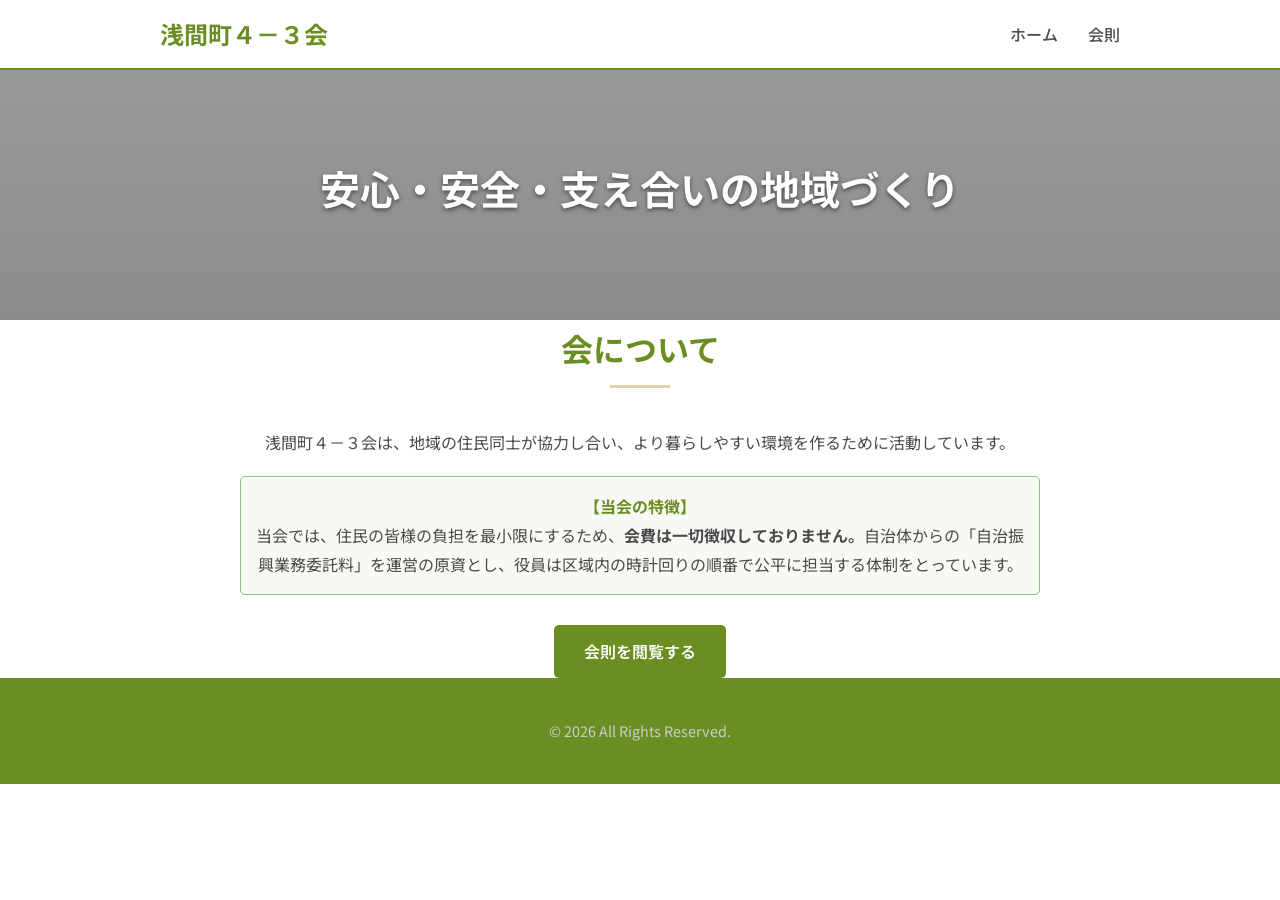
==== index.html @ 643a7019 "新規追加" ====
<!DOCTYPE html>
<html lang="ja">

<head>
    <meta charset="UTF-8">
    <meta name="viewport" content="width=device-width, initial-scale=1.0">
    <title>浅間町４－３会 公式サイト</title>
    <meta name="description" content="浅間町４－３会の活動情報や会則を掲載しています。地域住民の皆様が安心して暮らせるまちづくりを目指しています。">
    <link rel="preconnect" href="https://fonts.googleapis.com">
    <link rel="preconnect" href="https://fonts.gstatic.com" crossorigin>
    <link href="https://fonts.googleapis.com/css2?family=Noto+Sans+JP:wght@400;500;700&display=swap" rel="stylesheet">
    <link rel="stylesheet" href="style.css">
</head>

<body>
    <header>
        <div class="container">
            <a href="index.html" class="logo">浅間町４－３会</a>
            <nav>
                <ul>
                    <li><a href="index.html">ホーム</a></li>
                    <li><a href="bylaws.html">会則</a></li>
                </ul>
            </nav>
        </div>
    </header>

    <main>
        <section class="hero">
            <div class="hero-content">
                <h1>安心・安全・支え合いの地域づくり</h1>
            </div>
        </section>

        <section id="about" class="container">
            <h2 class="section-title">会について</h2>
            <div style="max-width: 800px; margin: 0 auto; text-align: center;">
                <p>浅間町４－３会は、地域の住民同士が協力し合い、より暮らしやすい環境を作るために活動しています。</p>
                <div
                    style="margin: 20px 0; padding: 15px; background-color: var(--secondary-color); border-radius: 5px; border: 1px solid var(--primary-light);">
                    <p style="font-weight: 700; color: var(--primary-color);">【当会の特徴】</p>
                    <p>当会では、住民の皆様の負担を最小限にするため、<strong>会費は一切徴収しておりません。</strong>自治体からの「自治振興業務委託料」を運営の原資とし、役員は区域内の時計回りの順番で公平に担当する体制をとっています。
                    </p>
                </div>
                <div style="margin-top: 30px;">
                    <a href="bylaws.html" class="btn">会則を閲覧する</a>
                </div>
            </div>
        </section>
    </main>

    <footer>
        <div class="container">
            <p class="copyright">&copy; 2026 All Rights Reserved.</p>
        </div>
    </footer>
    <script src="script.js"></script>
</body>

</html>
---- style.css ----
:root {
    /* Color Palette - Sage Green & Warm Neutrals for Modern/Calm look */
    --primary-color: #6b8e23;
    /* Olive Drab / Sage-ish */
    --primary-light: #8fbc8f;
    /* Dark Sea Green */
    --secondary-color: #f8f9f5;
    /* Off White with a hint of green */
    --accent-color: #e9d1a8;
    /* Warm Sand / Straw */
    --text-color: #4a4a4a;
    --text-muted: #7a7a7a;
    --bg-color: #ffffff;
    --border-color: #e2e2e2;

    /* Typography */
    --font-main: 'Noto Sans JP', sans-serif;

    /* Layout */
    --container-width: 1000px;
    --header-height: 70px;
}

* {
    margin: 0;
    padding: 0;
    box-sizing: border-box;
}

body {
    font-family: var(--font-main);
    color: var(--text-color);
    background-color: var(--bg-color);
    line-height: 1.8;
}

a {
    text-decoration: none;
    color: inherit;
    transition: 0.3s;
}

ul {
    list-style: none;
}

.container {
    max-width: var(--container-width);
    margin: 0 auto;
    padding: 0 20px;
}

/* Header */
header {
    height: var(--header-height);
    background: var(--bg-color);
    border-bottom: 2px solid var(--primary-color);
    position: sticky;
    top: 0;
    z-index: 1000;
    display: flex;
    align-items: center;
}

header .container {
    display: flex;
    justify-content: space-between;
    align-items: center;
    width: 100%;
}

.logo {
    font-size: 1.5rem;
    font-weight: 700;
    color: var(--primary-color);
}

nav ul {
    display: flex;
    gap: 30px;
}

nav ul li a {
    font-weight: 500;
    position: relative;
}

nav ul li a:hover {
    color: var(--primary-light);
}

/* Hero Section */
.hero {
    height: 250px;
    /* 府中市の「けやき並木」をイメージした、より遠景（引き）から見た明け方の高品質画像 */
    background: linear-gradient(rgba(0, 0, 0, 0.4), rgba(0, 0, 0, 0.45)),
        url('https://images.unsplash.com/photo-1470252649378-9c29740c9fa8?auto=format&fit=crop&w=1920&q=80') center/cover no-repeat;
    display: flex;
    align-items: center;
    justify-content: center;
    color: #fff;
    text-align: center;
    position: relative;
}

.hero-content {
    max-width: 800px;
    padding: 0 20px;
}

.hero-content h1 {
    font-size: 2.5rem;
    margin-bottom: 15px;
    text-shadow: 0 2px 4px rgba(0, 0, 0, 0.5);
}

.hero-content p {
    font-size: 1.2rem;
    text-shadow: 0 2px 4px rgba(0, 0, 0, 0.5);
}

/* Sections */
section {
    padding: 80px 0;
}

.section-title {
    font-size: 2rem;
    text-align: center;
    margin-bottom: 40px;
    color: var(--primary-color);
    position: relative;
    padding-bottom: 10px;
}

.section-title::after {
    content: '';
    position: absolute;
    bottom: 0;
    left: 50%;
    transform: translateX(-50%);
    width: 60px;
    height: 3px;
    background: var(--accent-color);
}

/* Buttons */
.btn {
    display: inline-block;
    padding: 12px 30px;
    background: var(--primary-color);
    color: #fff;
    border-radius: 5px;
    font-weight: 600;
    transition: 0.3s;
}

.btn:hover {
    background: var(--primary-light);
    transform: translateY(-2px);
}

/* Footer */
footer {
    background: var(--primary-color);
    color: #fff;
    padding: 40px 0;
    text-align: center;
}

.footer-info {
    margin-bottom: 20px;
}

.copyright {
    font-size: 0.9rem;
    color: #ccc;
}

/* Bylaws Page Specifics */
.bylaws-layout {
    display: grid;
    grid-template-columns: 280px 1fr;
    gap: 40px;
    align-items: flex-start;
}

.sidebar {
    position: sticky;
    top: calc(var(--header-height) + 20px);
    background: var(--secondary-color);
    padding: 20px;
    border-radius: 8px;
    border: 1px solid var(--border-color);
}

.sidebar h3 {
    font-size: 1.1rem;
    margin-bottom: 15px;
    border-bottom: 1px solid var(--border-color);
    padding-bottom: 10px;
}

.toc li {
    margin-bottom: 10px;
}

.toc a {
    font-size: 0.95rem;
    color: var(--text-muted);
}

.toc a.active,
.toc a:hover {
    color: var(--primary-color);
    font-weight: 600;
}

.bylaws-content article {
    background: #fff;
}

.bylaws-content h2 {
    margin-top: 40px;
    padding-bottom: 10px;
    border-bottom: 2px solid var(--primary-color);
    color: var(--primary-color);
}

.bylaws-content h2:first-child {
    margin-top: 0;
}

.clause {
    margin: 25px 0;
}

.clause h3 {
    font-size: 1.2rem;
    margin-bottom: 10px;
    color: var(--primary-light);
}

/* Responsive */
@media (max-width: 768px) {
    .bylaws-layout {
        grid-template-columns: 1fr;
    }

    .sidebar {
        display: none;
        /* In full version, use a drawer */
    }

    nav ul {
        display: none;
    }
}
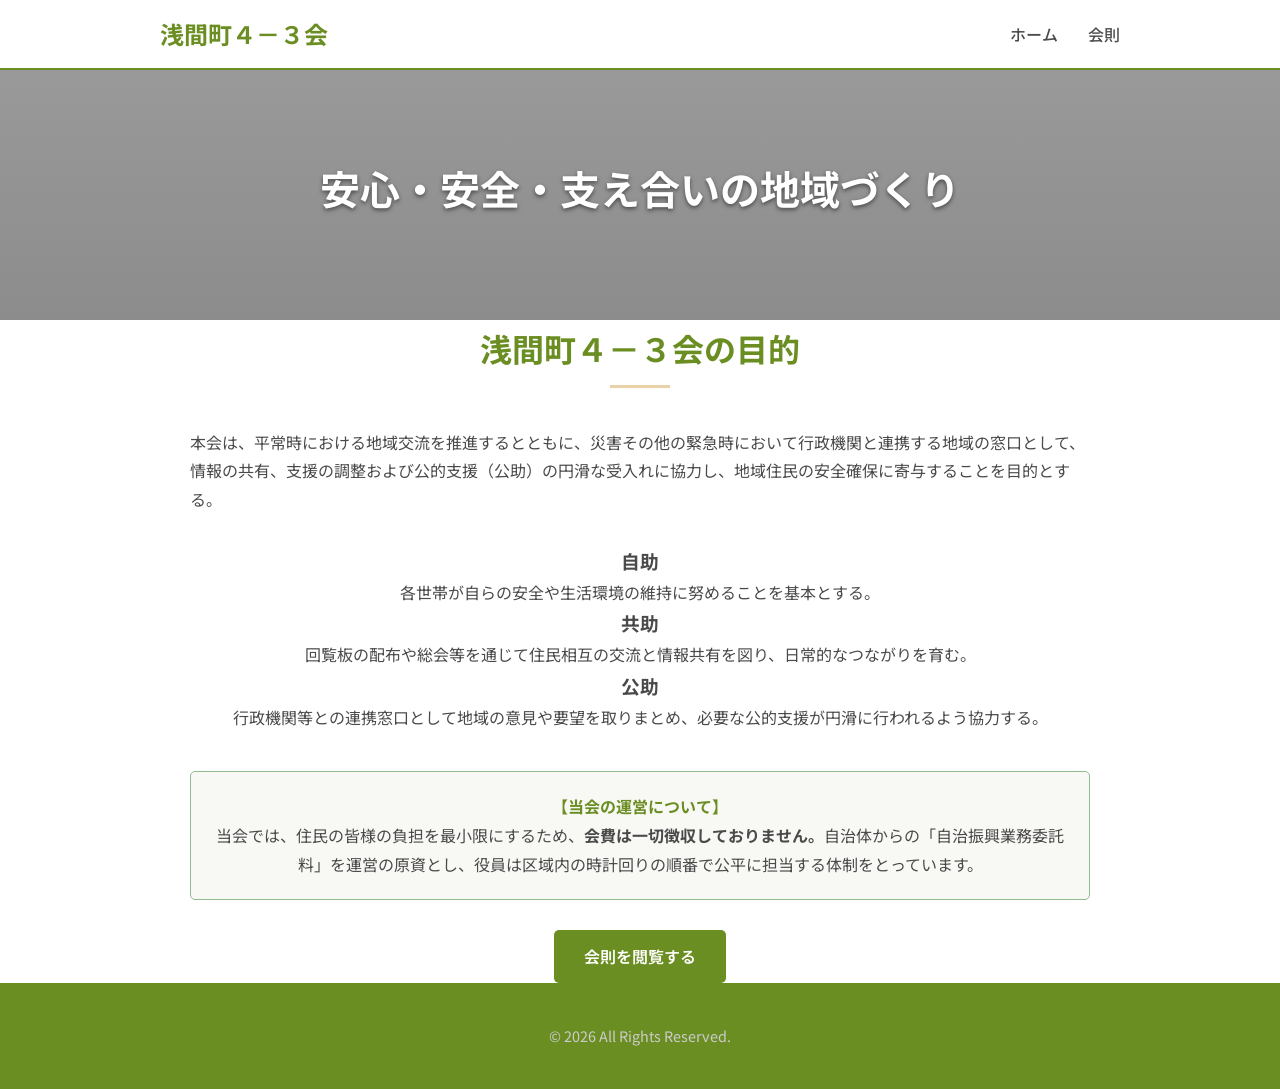
==== commit 7473d44f: "Update index.html" ====
--- a/index.html
+++ b/index.html
@@ -33,15 +33,34 @@
         </section>
 
         <section id="about" class="container">
-            <h2 class="section-title">会について</h2>
-            <div style="max-width: 800px; margin: 0 auto; text-align: center;">
-                <p>浅間町４－３会は、地域の住民同士が協力し合い、より暮らしやすい環境を作るために活動しています。</p>
+            <h2 class="section-title">浅間町４－３会の目的</h2>
+            <div style="max-width: 900px; margin: 0 auto; text-align: center;">
+                <p style="text-align: left; margin-bottom: 30px;">
+                    本会は、平常時における地域交流を推進するとともに、災害その他の緊急時において行政機関と連携する地域の窓口として、情報の共有、支援の調整および公的支援（公助）の円滑な受入れに協力し、地域住民の安全確保に寄与することを目的とする。
+                </p>
+
+                <div class="purpose-grid">
+                    <div class="purpose-card">
+                        <h3>自助</h3>
+                        <p>各世帯が自らの安全や生活環境の維持に努めることを基本とする。</p>
+                    </div>
+                    <div class="purpose-card">
+                        <h3>共助</h3>
+                        <p>回覧板の配布や総会等を通じて住民相互の交流と情報共有を図り、日常的なつながりを育む。</p>
+                    </div>
+                    <div class="purpose-card">
+                        <h3>公助</h3>
+                        <p>行政機関等との連携窓口として地域の意見や要望を取りまとめ、必要な公的支援が円滑に行われるよう協力する。</p>
+                    </div>
+                </div>
+
                 <div
-                    style="margin: 20px 0; padding: 15px; background-color: var(--secondary-color); border-radius: 5px; border: 1px solid var(--primary-light);">
-                    <p style="font-weight: 700; color: var(--primary-color);">【当会の特徴】</p>
+                    style="margin-top: 40px; padding: 20px; background-color: var(--secondary-color); border-radius: 5px; border: 1px solid var(--primary-light);">
+                    <p style="font-weight: 700; color: var(--primary-color);">【当会の運営について】</p>
                     <p>当会では、住民の皆様の負担を最小限にするため、<strong>会費は一切徴収しておりません。</strong>自治体からの「自治振興業務委託料」を運営の原資とし、役員は区域内の時計回りの順番で公平に担当する体制をとっています。
                     </p>
                 </div>
+
                 <div style="margin-top: 30px;">
                     <a href="bylaws.html" class="btn">会則を閲覧する</a>
                 </div>
@@ -57,4 +76,4 @@
     <script src="script.js"></script>
 </body>
 
-</html>+</html>
